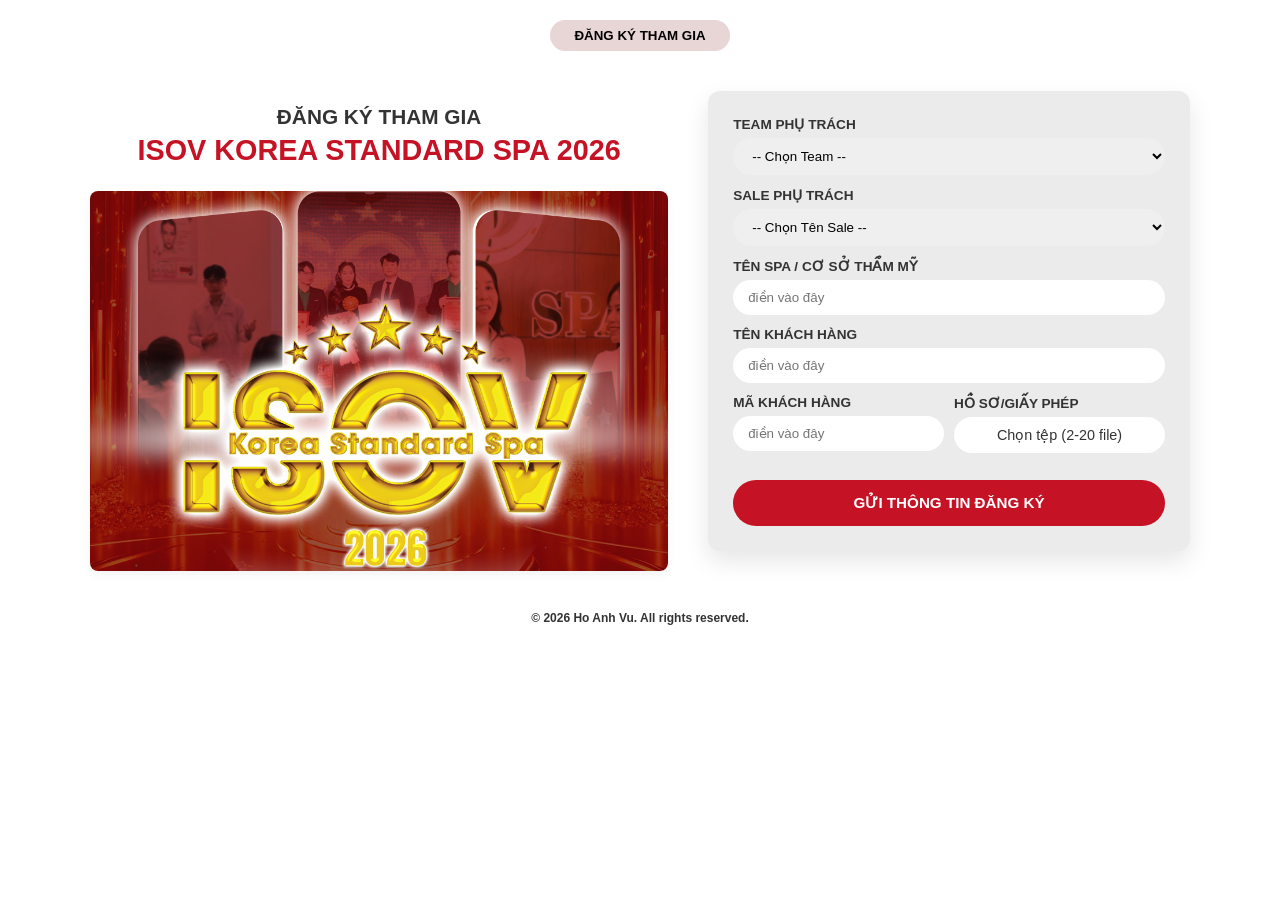
==== index.html @ 1aeedf1d "Add files via upload" ====
<!DOCTYPE html>
<html lang="vi">
<head>
    <meta charset="UTF-8">
    <meta name="viewport" content="width=device-width, initial-scale=1.0">
    <title>Đăng ký ISOV KOREA STANDARD SPA 2026</title>
    <link rel="stylesheet" href="style.css">
</head>
<body>
    <div class="container">
        <header class="header-menu">
            <button class="active">ĐĂNG KÝ THAM GIA</button>
        </header>

        <main class="main-content">
            <div class="left-side">
                <h1 class="title">ĐĂNG KÝ THAM GIA</h1>
                <h2 class="subtitle">ISOV KOREA STANDARD SPA 2026</h2>
                <div class="image-container">
                    <img src="assets/images/anh_isov_standard2026.png" alt="ISOV Korea Standard Spa 2026" class="featured-image">
                </div>
            </div>

            <div class="right-side">
                <form id="registrationForm" class="registration-card">
                    <div class="form-group">
                        <label>TEAM PHỤ TRÁCH</label>
                        <select id="teamPhuTrach" required>
                            <option value="">-- Chọn Team --</option>
                            <option value="Miền Tây">Miền Tây</option>
                            <option value="Miền Đông">Miền Đông</option>
                            <option value="Hồ Chí Minh">Hồ Chí Minh</option>
                        </select>
                    </div>

                    <div class="form-group">
                        <label>SALE PHỤ TRÁCH</label>
                        <select id="salePhuTrach" required>
                            <option value="">-- Chọn Tên Sale --</option>
                            <option value="Như Nguyệt">Như Nguyệt</option>
                            <option value="Thuý Vi">Thuý Vi</option>
                            <option value="Thuý Điểm">Thuý Điểm</option>
                            <option value="Yến Nhi">Yến Nhi</option>
                            <option value="Phúc Nhi">Phúc Nhi</option>
                            <option value="Thảo Uyên">Thảo Uyên</option>
                            <option value="Tường Vân">Tường Vân</option>
                            <option value="Mai Hân">Mai Hân</option>
                            <option value="Uyên Phương">Uyên Phương</option>
                            <option value="Thanh Tâm">Thanh Tâm</option>
                            <option value="Bích Phượng">Bích Phượng</option>
                        </select>
                    </div>

                    <div class="form-group">
                        <label>TÊN SPA / CƠ SỞ THẨM MỸ</label>
                        <input type="text" id="tenSpa" placeholder="điền vào đây" required>
                    </div>

                    <div class="form-group">
                        <label>TÊN KHÁCH HÀNG</label>
                        <input type="text" id="tenKhachHang" placeholder="điền vào đây" required>
                    </div>

                    <div class="row">
                        <div class="form-group flex-1">
                            <label>MÃ KHÁCH HÀNG</label>
                            <input type="text" id="maKhachHang" placeholder="điền vào đây" required>
                        </div>
                        <div class="form-group flex-1">
                            <label>HỒ SƠ/GIẤY PHÉP</label>
                            <div class="file-input-wrapper">
                                <input type="file" id="fileUpload" multiple accept="image/*,.pdf" required>
                                <span id="fileCount">Chọn tệp (2-20 file)</span>
                            </div>
                        </div>
                    </div>

                    <button type="submit" id="submitBtn" class="btn-submit">GỬI THÔNG TIN ĐĂNG KÝ</button>
                </form>
            </div>
        </main>

        <footer class="footer">
            <p>© 2026 Ho Anh Vu. All rights reserved.</p>
        </footer>
    </div>

    <script src="script.js"></script>
</body>
</html>
---- style.css ----
:root {
    --primary-red: #c61225;
}

body {
    font-family: 'Segoe UI', Tahoma, Geneva, Verdana, sans-serif;
    margin: 0;
    background-color: #fff;
    color: #333;
}

.container {
    max-width: 1100px;
    margin: 0 auto;
    padding: 20px;
}

.header-menu {
    display: flex;
    justify-content: center;
    gap: 12px;
    margin-bottom: 40px;
}

.header-menu button {
    padding: 8px 24px;
    border: none;
    border-radius: 20px;
    background: #e5e5e5;
    font-weight: 600;
    cursor: pointer;
    transition: 0.3s;
}

.header-menu button.active {
    background: #e8d5d5;
}

.main-content {
    display: flex;
    gap: 40px;
    align-items: flex-start;
}

.left-side {
    flex: 1.2;
    text-align: center;
}

.title {
    font-size: 1.3rem;
    margin-bottom: 5px;
    font-weight: 800;
}

.subtitle {
    color: var(--primary-red);
    font-size: 1.8rem;
    margin-top: 0;
    font-weight: 900;
}

/* Khung chứa ảnh mới cập nhật */
.image-container {
    width: 100%;
    height: 380px;
    border-radius: 8px;
    overflow: hidden;
    box-shadow: 0 4px 10px rgba(0,0,0,0.05);
}

.featured-image {
    width: 100%;
    height: 100%;
    object-fit: cover; /* Giúp ảnh không bị méo, tự fill đầy khung */
    display: block;
}

.right-side {
    flex: 1;
}

.registration-card {
    background: #ebebeb;
    padding: 25px;
    border-radius: 12px;
    box-shadow: 0 10px 25px rgba(0,0,0,0.1);
}

.form-group {
    margin-bottom: 12px;
}

.form-group label {
    display: block;
    font-weight: 800;
    font-size: 0.85rem;
    margin-bottom: 6px;
}

.form-group input, .form-group select {
    width: 100%;
    padding: 10px 15px;
    border-radius: 25px;
    border: none;
    outline: none;
    box-sizing: border-box;
}

.row {
    display: flex;
    gap: 10px;
}

.flex-1 { flex: 1; }

.file-input-wrapper {
    position: relative;
    background: white;
    padding: 10px 15px;
    border-radius: 25px;
    text-align: center;
    cursor: pointer;
    font-size: 0.9rem;
}

#fileUpload {
    position: absolute;
    opacity: 0;
    width: 100%;
    height: 100%;
    top: 0; left: 0;
    cursor: pointer;
}

.btn-submit {
    width: 100%;
    background-color: var(--primary-red);
    color: white;
    padding: 14px;
    border: none;
    border-radius: 25px;
    font-weight: bold;
    font-size: 0.95rem;
    cursor: pointer;
    margin-top: 15px;
}

.btn-submit:disabled {
    background-color: #999;
}

.footer {
    text-align: center;
    margin-top: 40px;
    font-size: 0.75rem;
    font-weight: 600;
}
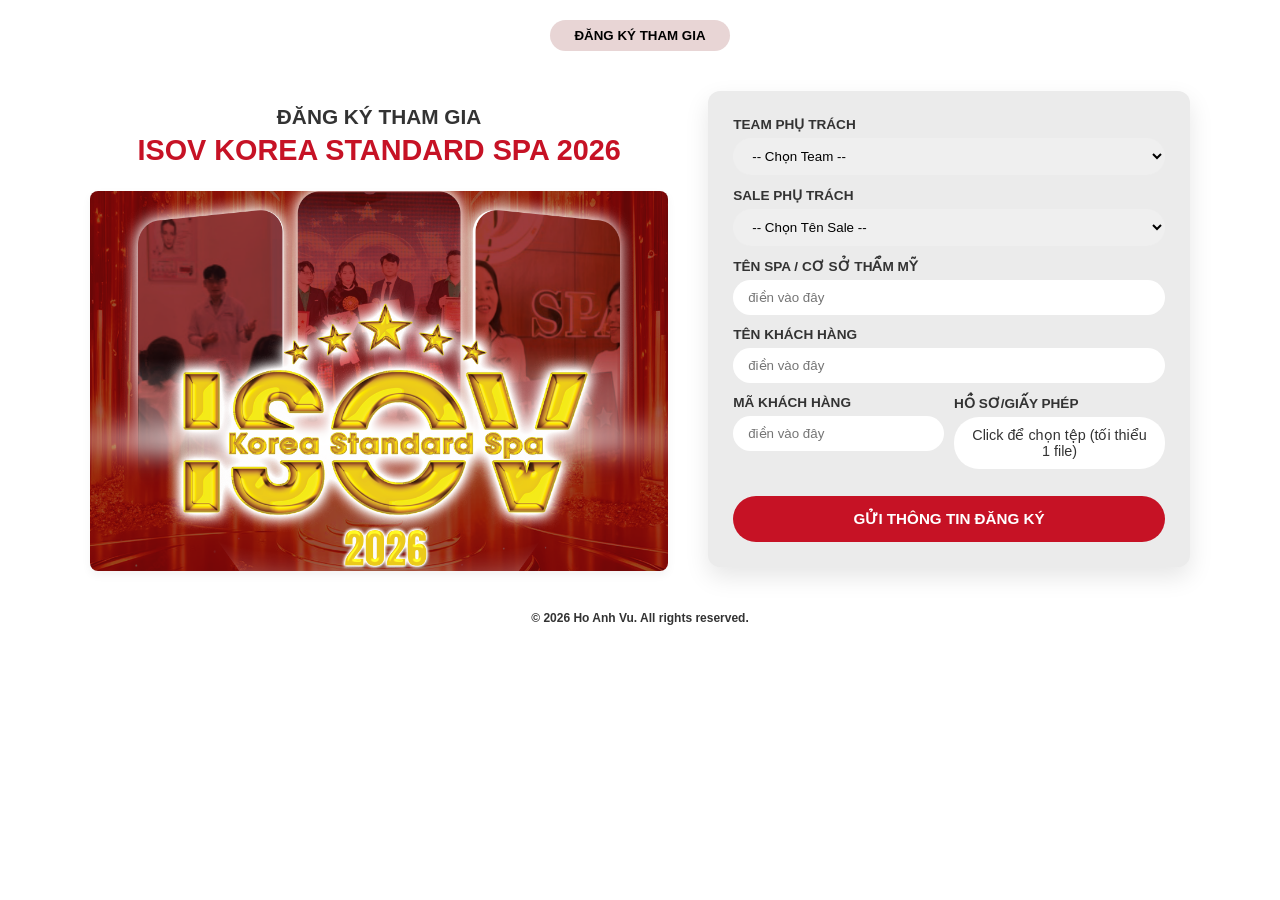
==== commit 9ef95b7f: "Update index.html" ====
--- a/index.html
+++ b/index.html
@@ -70,7 +70,7 @@
                             <label>HỒ SƠ/GIẤY PHÉP</label>
                             <div class="file-input-wrapper">
                                 <input type="file" id="fileUpload" multiple accept="image/*,.pdf" required>
-                                <span id="fileCount">Chọn tệp (2-20 file)</span>
+                                <span id="fileCount">Click để chọn tệp (tối thiểu 1 file)</span>
                             </div>
                         </div>
                     </div>
@@ -87,4 +87,4 @@
 
     <script src="script.js"></script>
 </body>
-</html>+</html>
--- a/style.css
+++ b/style.css
@@ -155,4 +155,47 @@
     margin-top: 40px;
     font-size: 0.75rem;
     font-weight: 600;
-}+}
+/* --- GIAO DIỆN CHO ĐIỆN THOẠI --- */
+@media (max-width: 768px) {
+    .container {
+        padding: 10px; /* Giảm khoảng cách lề */
+    }
+
+    .main-content {
+        flex-direction: column; /* Chuyển bố cục từ hàng ngang sang hàng dọc */
+        gap: 20px;
+    }
+
+    /* 1. ẨN HÌNH ẢNH TRÊN ĐIỆN THOẠI */
+    .left-side {
+        display: none; 
+    }
+
+    /* 2. TỐI ƯU FORM CHO ĐIỆN THOẠI */
+    .right-side {
+        width: 100%; /* Form chiếm hết chiều ngang */
+    }
+
+    .registration-card {
+        padding: 15px; /* Giảm padding cho đỡ chiếm diện tích */
+    }
+
+    .row {
+        flex-direction: column; /* Mã khách hàng và Giấy phép xếp chồng lên nhau */
+    }
+
+    .header-menu {
+        flex-wrap: wrap; /* Menu tự xuống dòng nếu quá dài */
+        gap: 8px;
+    }
+
+    .header-menu button {
+        font-size: 12px;
+        padding: 6px 12px;
+    }
+
+    .subtitle {
+        font-size: 1.4rem; /* Giảm cỡ chữ tiêu đề cho vừa màn hình nhỏ */
+    }
+}
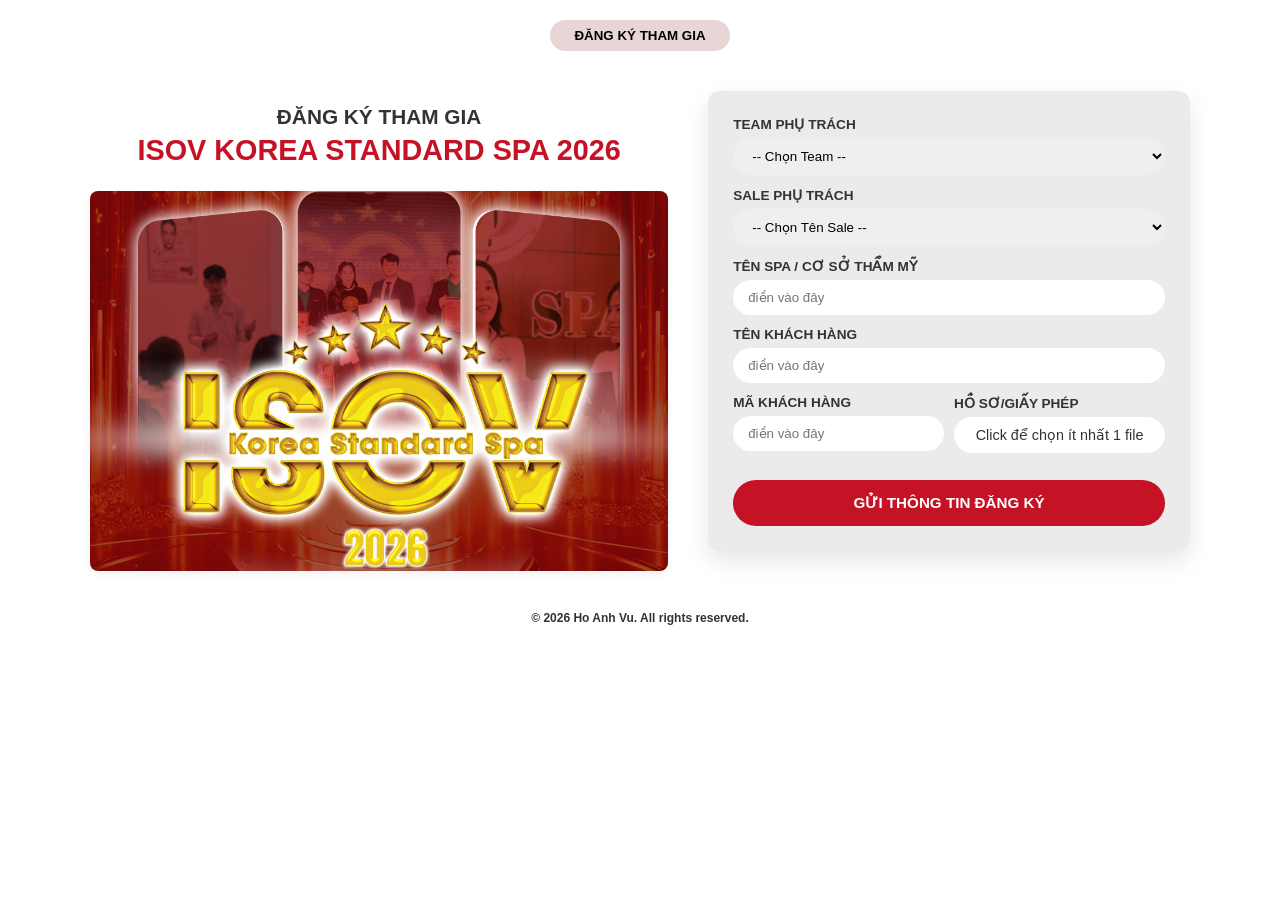
==== commit 7f376119: "Update index.html" ====
--- a/index.html
+++ b/index.html
@@ -70,7 +70,7 @@
                             <label>HỒ SƠ/GIẤY PHÉP</label>
                             <div class="file-input-wrapper">
                                 <input type="file" id="fileUpload" multiple accept="image/*,.pdf" required>
-                                <span id="fileCount">Click để chọn tệp (tối thiểu 1 file)</span>
+                                <span id="fileCount">Click để chọn ít nhất 1 file </span>
                             </div>
                         </div>
                     </div>
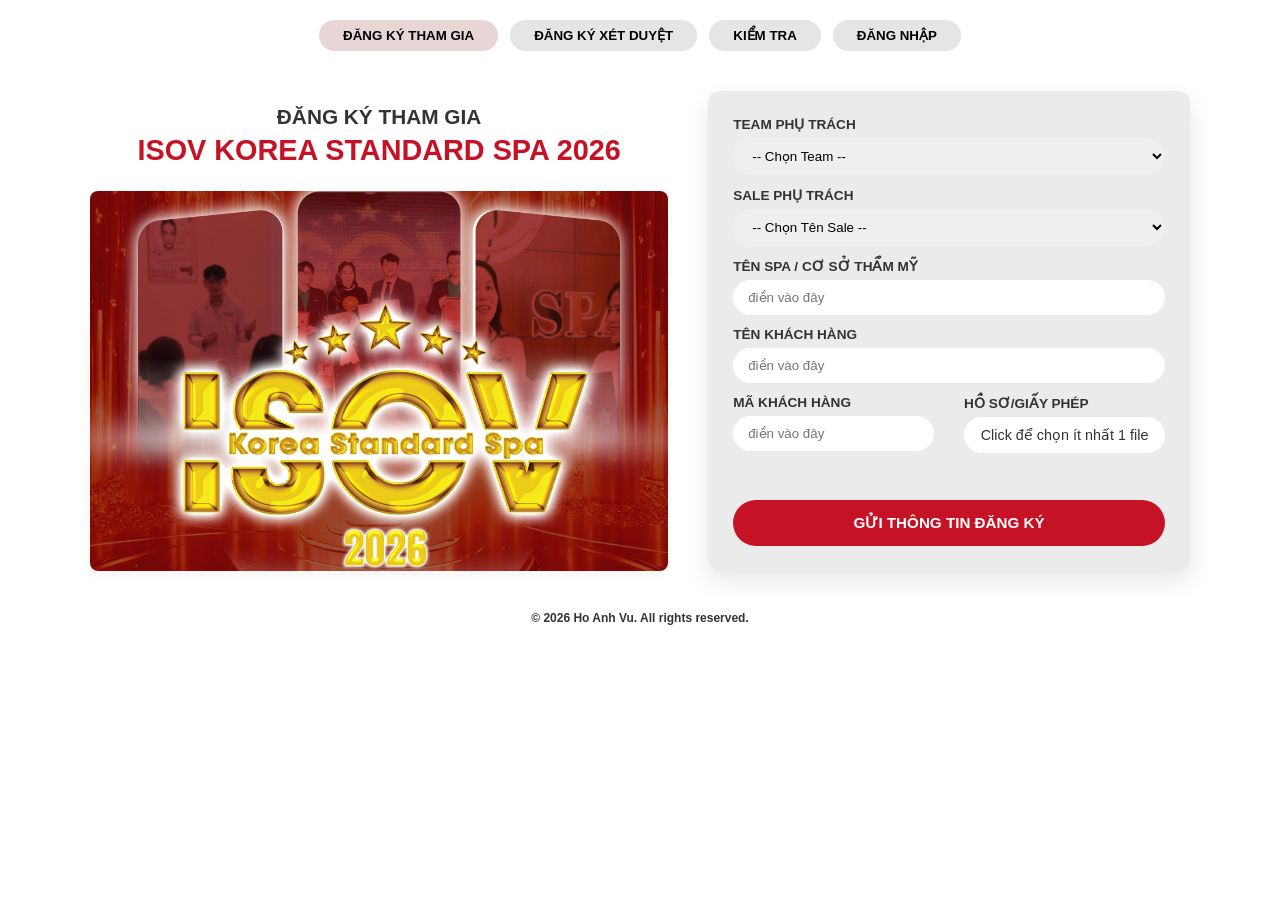
==== commit c2f50f31: "Update index.html" ====
--- a/index.html
+++ b/index.html
@@ -9,7 +9,10 @@
 <body>
     <div class="container">
         <header class="header-menu">
-            <button class="active">ĐĂNG KÝ THAM GIA</button>
+    <button class="active" onclick="location.href='index.html'">ĐĂNG KÝ THAM GIA</button>
+    <button onclick="location.href='index2.html'">ĐĂNG KÝ XÉT DUYỆT</button>
+    <button>KIỂM TRA</button>
+    <button>ĐĂNG NHẬP</button>
         </header>
 
         <main class="main-content">
--- a/style.css
+++ b/style.css
@@ -199,3 +199,108 @@
         font-size: 1.4rem; /* Giảm cỡ chữ tiêu đề cho vừa màn hình nhỏ */
     }
 }
+
+.full-width { max-width: 100% !important; }
+.form-title { color: var(--primary-red); margin-bottom: 20px; text-align: center; }
+
+textarea {
+    width: 100%;
+    border-radius: 15px;
+    padding: 10px 15px;
+    border: none;
+    font-family: inherit;
+    resize: none;
+    box-sizing: border-box;
+}
+
+.checkbox-group {
+    background: white;
+    padding: 15px;
+    border-radius: 15px;
+    display: flex;
+    flex-direction: column;
+    gap: 8px;
+    font-size: 0.85rem;
+}
+
+.checkbox-group label {
+    display: flex !important;
+    align-items: center;
+    gap: 10px;
+    font-weight: 500 !important;
+    margin-bottom: 0 !important;
+}
+
+/* Đã tích hợp sẵn Responsive từ lần trước, chỉ cần đảm bảo .row là flex */
+@media (max-width: 768px) {
+    .row { flex-direction: column; gap: 0; }
+    #additionalFields .row { margin-bottom: 0; }
+}
+
+/* Container chính cho form xét duyệt */
+.review-card {
+    width: 95%;
+    max-width: 1000px;
+    padding: 40px !important;
+}
+
+.row {
+    display: flex;
+    gap: 30px;
+    margin-bottom: 20px;
+}
+
+.row .form-group {
+    flex: 1;
+}
+
+.align-start {
+    align-items: flex-start;
+}
+
+.sub-label {
+    font-size: 0.8rem;
+    color: #c61225;
+    font-weight: bold;
+    margin: 5px 0;
+    text-align: left;
+}
+
+/* Grid cho thiết bị */
+.device-grid {
+    display: grid;
+    grid-template-columns: 1fr 1fr;
+    gap: 8px;
+    background: #fff;
+    padding: 10px;
+    border-radius: 10px;
+}
+
+.device-grid label {
+    font-size: 0.75rem !important;
+    display: flex;
+    align-items: center;
+    gap: 5px;
+    margin-bottom: 0 !important;
+    font-weight: 500 !important;
+}
+
+.center-btn {
+    display: flex;
+    justify-content: center;
+    margin-top: 20px;
+}
+
+/* Responsive cho Mobile: Chuyển tất cả row thành cột dọc */
+@media (max-width: 768px) {
+    .review-card {
+        padding: 20px !important;
+    }
+    .row {
+        flex-direction: column;
+        gap: 0;
+    }
+    .device-grid {
+        grid-template-columns: 1fr;
+    }
+}
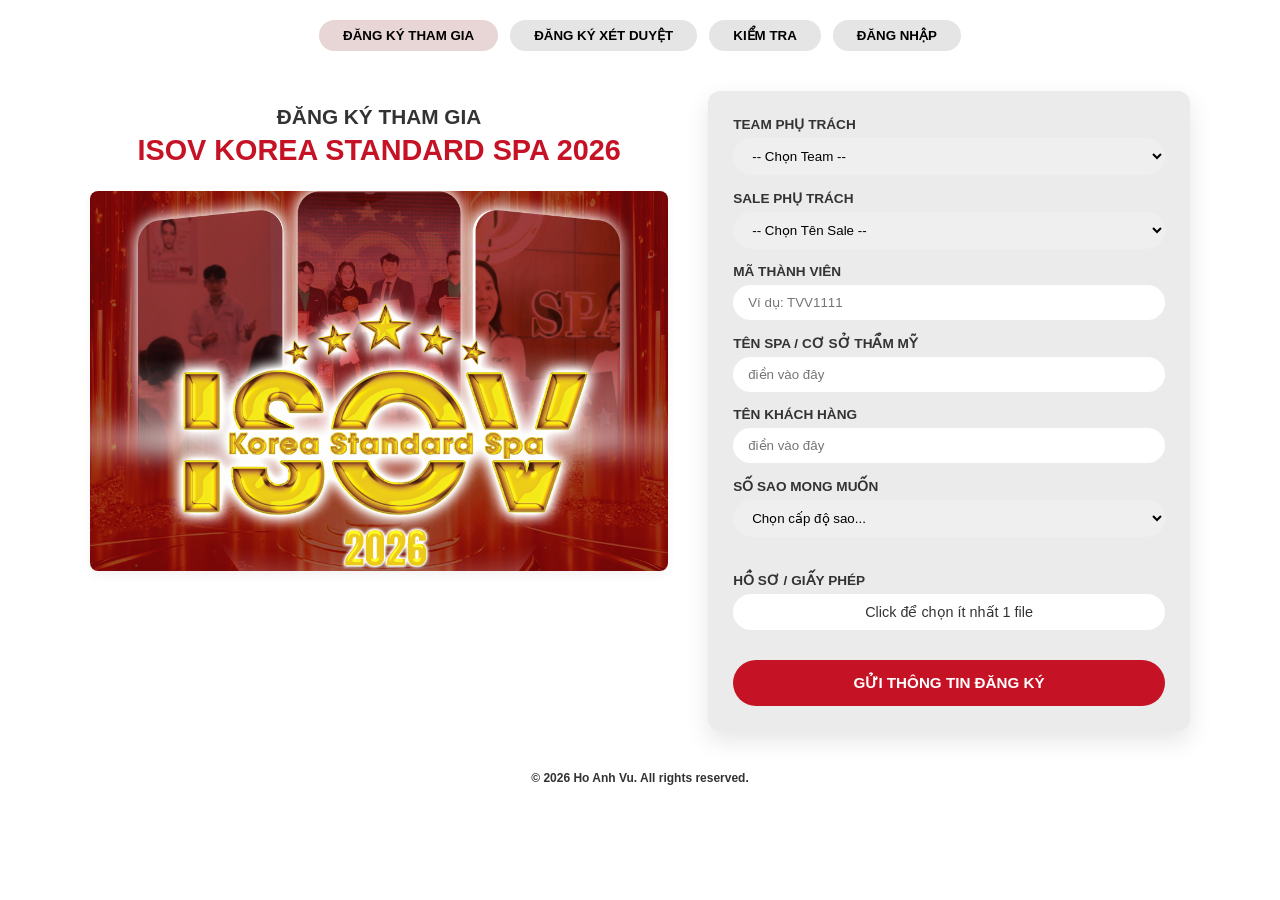
==== commit 848237e7: "Add files via upload" ====
--- a/index.html
+++ b/index.html
@@ -9,10 +9,10 @@
 <body>
     <div class="container">
         <header class="header-menu">
-    <button class="active" onclick="location.href='index.html'">ĐĂNG KÝ THAM GIA</button>
-    <button onclick="location.href='index2.html'">ĐĂNG KÝ XÉT DUYỆT</button>
-    <button>KIỂM TRA</button>
-    <button>ĐĂNG NHẬP</button>
+            <button class="active" onclick="location.href='index.html'">ĐĂNG KÝ THAM GIA</button>
+            <button onclick="location.href='index2.html'">ĐĂNG KÝ XÉT DUYỆT</button>
+            <button onclick="location.href='index3.html'">KIỂM TRA</button>
+            <button onclick="location.href='login.html'">ĐĂNG NHẬP</button>
         </header>
 
         <main class="main-content">
@@ -55,6 +55,12 @@
                     </div>
 
                     <div class="form-group">
+                        <label>MÃ THÀNH VIÊN</label>
+                        <input type="text" id="maKhachHang" placeholder="Ví dụ: TVV1111" required oninput="this.value = this.value.toUpperCase()">
+                        <small id="maStatusMsg" style="display:block; margin-top:5px; font-size:12px;"></small>
+                    </div>
+
+                    <div class="form-group">
                         <label>TÊN SPA / CƠ SỞ THẨM MỸ</label>
                         <input type="text" id="tenSpa" placeholder="điền vào đây" required>
                     </div>
@@ -66,15 +72,22 @@
 
                     <div class="row">
                         <div class="form-group flex-1">
-                            <label>MÃ KHÁCH HÀNG</label>
-                            <input type="text" id="maKhachHang" placeholder="điền vào đây" required>
+                            <label>SỐ SAO MONG MUỐN</label>
+                            <select id="soSaoMongMuon" required>
+                                <option value="" disabled selected>Chọn cấp độ sao...</option>
+                                <option value="3 Sao">Đạt tiêu chuẩn</option>
+                                <option value="3 Sao">3 Sao</option>
+                                <option value="4 Sao">4 Sao</option>
+                                <option value="5 Sao">5 Sao</option>
+                            </select>
                         </div>
-                        <div class="form-group flex-1">
-                            <label>HỒ SƠ/GIẤY PHÉP</label>
-                            <div class="file-input-wrapper">
-                                <input type="file" id="fileUpload" multiple accept="image/*,.pdf" required>
-                                <span id="fileCount">Click để chọn ít nhất 1 file </span>
-                            </div>
+                    </div>
+
+                    <div class="form-group">
+                        <label>HỒ SƠ / GIẤY PHÉP</label>
+                        <div class="file-input-wrapper">
+                            <input type="file" id="fileUpload" multiple accept="image/*,.pdf" required>
+                            <span id="fileCount">Click để chọn ít nhất 1 file</span>
                         </div>
                     </div>
 
@@ -87,7 +100,6 @@
             <p>© 2026 Ho Anh Vu. All rights reserved.</p>
         </footer>
     </div>
-
     <script src="script.js"></script>
 </body>
 </html>
--- a/style.css
+++ b/style.css
@@ -266,23 +266,49 @@
     text-align: left;
 }
 
-/* Grid cho thiết bị */
+/* Danh sách thiết bị - Bản tối ưu cho Desktop */
 .device-grid {
     display: grid;
-    grid-template-columns: 1fr 1fr;
-    gap: 8px;
+    /* Tăng khoảng cách cột để chữ thoải mái dàn hàng ngang */
+    grid-template-columns: repeat(2, 1fr) !important; 
+    column-gap: 40px !important; 
+    row-gap: 12px !important;
     background: #fff;
-    padding: 10px;
-    border-radius: 10px;
-}
-
+    padding: 20px 25px !important;
+    border-radius: 15px;
+}
+
+/* Căn chỉnh nhãn: Cấm xuống dòng & Chỉnh chữ mỏng lại */
 .device-grid label {
-    font-size: 0.75rem !important;
-    display: flex;
-    align-items: center;
-    gap: 5px;
-    margin-bottom: 0 !important;
-    font-weight: 500 !important;
+    display: flex !important;
+    align-items: center !important;
+    gap: 10px !important;
+    
+    /* FIX CHỮ XẤU & XUỐNG DÒNG */
+    white-space: nowrap !important; /* Tuyệt đối không cho xuống dòng */
+    font-weight: 500 !important;    /* Chữ trung bình, không quá đậm gây thô */
+    font-size: 0.85rem !important;  /* Cỡ chữ vừa phải */
+    color: #444 !important;         /* Màu xám đậm cho tinh tế hơn màu đen */
+    line-height: 1 !important;
+    cursor: pointer;
+}
+
+/* Checkbox nhỏ gọn hơn */
+.device-grid input[type="checkbox"] {
+    min-width: 16px !important;
+    min-height: 16px !important;
+    margin: 0 !important;
+    accent-color: var(--primary-red);
+}
+
+/* Responsive: Mobile vẫn nên để 1 cột để tránh bị tràn màn hình */
+@media (max-width: 768px) {
+    .device-grid {
+        grid-template-columns: 1fr !important;
+    }
+    .device-grid label {
+        white-space: normal !important; /* Mobile hẹp quá thì cho xuống dòng để không tràn */
+    }
 }
 
 .center-btn {
@@ -304,3 +330,119 @@
         grid-template-columns: 1fr;
     }
 }
+
+/* Tùy chỉnh riêng cho trang Check */
+.check-card {
+    max-width: 550px !important;
+    margin: 0 auto;
+}
+
+.flex-center {
+    display: flex;
+    justify-content: center;
+    padding-top: 20px;
+}
+
+.readonly-input {
+    background-color: #f1f1f1 !important;
+    border: 1px dashed #bbb !important;
+    color: #555;
+    cursor: not-allowed;
+}
+
+.status-text {
+    font-size: 0.85rem;
+    margin-top: 6px;
+    font-weight: bold;
+}
+
+.result-container {
+    margin-top: 25px;
+    padding-top: 20px;
+    border-top: 2px dashed #ccc;
+}
+
+.result-item {
+    display: flex;
+    justify-content: space-between;
+    align-items: center;
+    margin-bottom: 15px;
+}
+
+.label-text {
+    font-weight: 600;
+    font-size: 0.95rem;
+}
+
+.badge {
+    padding: 5px 15px;
+    border-radius: 20px;
+    font-size: 0.75rem;
+    font-weight: 800;
+}
+
+.final-note {
+    margin-top: 20px;
+    padding: 15px;
+    border-radius: 10px;
+    font-size: 0.9rem;
+    line-height: 1.6;
+}
+
+.final-note.success {
+    background-color: #d4edda;
+    color: #155724;
+    border-left: 5px solid #28a745;
+}
+
+.final-note.warning {
+    background-color: #fff3cd;
+    color: #856404;
+    border-left: 5px solid #ff9800;
+}
+
+/* Status badges cho trang kiểm tra */
+.status-badge {
+    padding: 8px 18px;
+    border-radius: 20px;
+    font-size: 12px;
+    font-weight: 800;
+    text-transform: uppercase;
+    display: inline-block;
+}
+
+.status-badge.completed {
+    background: #d4edda;
+    color: #155724;
+}
+
+.status-badge.pending {
+    background: #fff3cd;
+    color: #856404;
+}
+
+.status-badge.not-found {
+    background: #f8d7da;
+    color: #721c24;
+}
+
+.row {
+    display: flex;
+    gap: 15px;
+    width: 100%;
+}
+
+.flex-1 {
+    flex: 1;
+}
+
+.form-group {
+    margin-bottom: 15px;
+    width: 100%; /* Đảm bảo các ô đơn lẻ chiếm hết chiều rộng form */
+}
+
+/* Đảm bảo file-input-wrapper dài bằng ô Tên Spa */
+.file-input-wrapper {
+    width: 100%;
+    box-sizing: border-box;
+}
